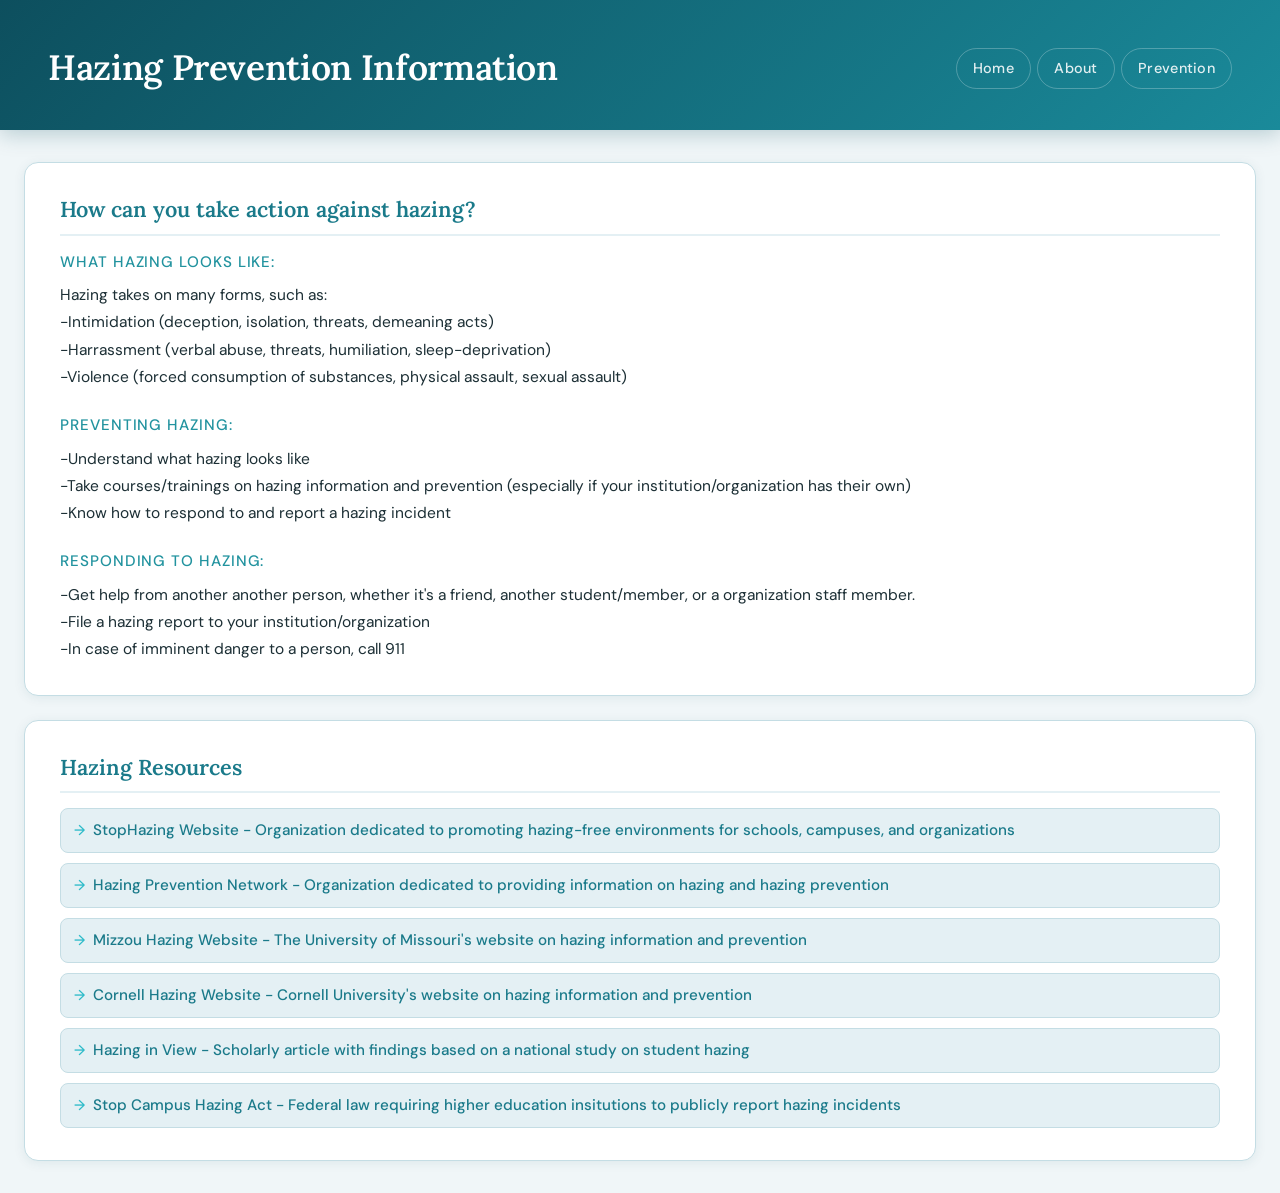
==== rr-project/prevent-hazing.html @ 05f09400 "Add files via upload" ====
<!DOCTYPE html>
<html lang="en">
    <head>
        <meta charset="UTF-8">
        <meta name="viewport" content="width=device-width, initial-scale=1.0">
        <title>Hazing Prevention</title>
        <link rel="stylesheet" href="style.css">
    </head>
    <body>
        <div class="header">
            <h1>Hazing Prevention Information</h1>
            <nav>
                <a class="navlink" href="hazing-homepage.html">Home</a>
                <a class="navlink" href="about-hazing.html">About</a>
                <a class="navlink" href="prevent-hazing.html">Prevention</a>
            </nav>
        </div>
        <div class="info-container">
            <div class="info-box">
                <h2>How can you take action against hazing?</h2>
                <h3>What Hazing Looks Like:</h3>
                <p>
                    Hazing takes on many forms, such as:
                    <br>-Intimidation (deception, isolation, threats, demeaning acts)
                    <br>-Harrassment (verbal abuse, threats, humiliation, sleep-deprivation)
                    <br>-Violence (forced consumption of substances, physical assault, sexual assault)
                </p>
                <h3>Preventing Hazing:</h3>
                <p>
                    -Understand what hazing looks like
                    <br>-Take courses/trainings on hazing information and prevention (especially if your institution/organization has their own)
                    <br>-Know how to respond to and report a hazing incident
                </p>
                <h3>Responding to Hazing:</h3>
                <p>
                    -Get help from another another person, whether it's a friend, another student/member, or a organization staff member.
                    <br>-File a hazing report to your institution/organization
                    <br>-In case of imminent danger to a person, call 911
                </p>
            </div>
            <div class="info-box">
                <h2>Hazing Resources</h2>
                <ul class="resource-list">
                    <li><a href="https://stophazing.org">StopHazing Website - Organization dedicated to promoting hazing-free environments for schools, campuses, and organizations</a></li>
                    <li><a href="https://hazingprevention.org">Hazing Prevention Network - Organization dedicated to providing information on hazing and hazing prevention</a></li>
                    <li><a href="https://preventhazing.missouri.edu">Mizzou Hazing Website - The University of Missouri's website on hazing information and prevention</a></li>
                    <li><a href="https://hazing.cornell.edu/">Cornell Hazing Website - Cornell University's website on hazing information and prevention</a></li>
                    <li><a href="https://stophazing.org/wp-content/uploads/2014/06/hazing_in_view_web1.pdf">Hazing in View - Scholarly article with findings based on a national study on student hazing</a></li>
                    <li><a href="https://www.congress.gov/bill/118th-congress/house-bill/5646">Stop Campus Hazing Act - Federal law requiring higher education insitutions to publicly report hazing incidents</a></li>
                </ul>
            </div>
        </div>
    </body>
</html>
---- rr-project/style.css ----
@import url('https://fonts.googleapis.com/css2?family=Lora:ital,wght@0,400;0,600;1,400&family=DM+Sans:wght@300;400;500&display=swap');

/* ── Variables ─────────────────────────────────────────── */
:root {
  --bg:          #f0f6f8;
  --surface:     #ffffff;
  --surface-alt: #e4f0f4;
  --primary:     #1a7a8a;
  --primary-mid: #22939f;
  --accent:      #2cbbc9;
  --text:        #1c2f35;
  --text-muted:  #4e7580;
  --border:      #c4dde4;
  --header-from: #0d4f5e;
  --header-to:   #1a8a9a;
  --shadow:      0 4px 24px rgba(13, 79, 94, 0.10);
  --shadow-card: 0 2px 12px rgba(13, 79, 94, 0.08);
  --radius:      14px;
  --radius-sm:   8px;
}

/* ── Reset & Base ───────────────────────────────────────── */
*, *::before, *::after {
  box-sizing: border-box;
  margin: 0;
  padding: 0;
}

html {
  scroll-behavior: smooth;
}

body {
  font-family: 'DM Sans', sans-serif;
  font-weight: 400;
  background-color: var(--bg);
  color: var(--text);
  line-height: 1.7;
  min-height: 100vh;
}

/* ── Header ─────────────────────────────────────────────── */
.header {
  background: linear-gradient(135deg, var(--header-from) 0%, var(--header-to) 100%);
  color: #ffffff;
  padding: 2.4rem 3rem 2rem;
  display: flex;
  align-items: center;
  justify-content: space-between;
  flex-wrap: wrap;
  gap: 1rem;
  box-shadow: 0 4px 20px rgba(13, 79, 94, 0.25);
  position: sticky;
  top: 0;
  z-index: 100;
}

.header h1 {
  font-family: 'Lora', Georgia, serif;
  font-size: clamp(1.5rem, 3vw, 2.2rem);
  font-weight: 600;
  letter-spacing: -0.01em;
  color: #ffffff;
}

/* ── Nav ────────────────────────────────────────────────── */
nav {
  display: flex;
  gap: 0.4rem;
  flex-wrap: wrap;
}

.navlink {
  font-family: 'DM Sans', sans-serif;
  font-weight: 500;
  font-size: 0.9rem;
  color: rgba(255, 255, 255, 0.88);
  text-decoration: none;
  padding: 0.45rem 1rem;
  border-radius: 100px;
  border: 1.5px solid rgba(255, 255, 255, 0.25);
  transition: background 0.2s ease, color 0.2s ease, border-color 0.2s ease;
  letter-spacing: 0.02em;
}

.navlink:hover,
.navlink:focus-visible {
  background: rgba(255, 255, 255, 0.18);
  border-color: rgba(255, 255, 255, 0.55);
  color: #ffffff;
  outline: none;
}

.navlink:active {
  background: rgba(255, 255, 255, 0.28);
}

/* ── Page Layout ────────────────────────────────────────── */
main,
body > *:not(.header) {
  max-width: 1400px;
  margin: 0 auto;
  padding: 2rem 1.5rem 2rem;
}

/* ── Info Containers ────────────────────────────────────── */
.info-container {
  display: grid;
  gap: 1.5rem;
  margin-bottom: 1.5rem;
  grid-template-columns: repeat(auto-fit, minmax(280px, 1fr));
  max-width: 900px;
  margin-left: auto;
  margin-right: auto;
  padding: 0 1.5rem;
}

/* First container: two equal columns */
.info-container:first-of-type {
  grid-template-columns: repeat(auto-fit, minmax(280px, 1fr));
}

/* Second container: single full-width card */
.info-container:last-of-type {
  grid-template-columns: 1fr;
}

/* ── Info Boxes (Cards) ─────────────────────────────────── */
.info-box {
  background: var(--surface);
  border: 1px solid var(--border);
  border-radius: var(--radius);
  padding: 2rem 2.2rem;
  box-shadow: var(--shadow-card);
  transition: box-shadow 0.25s ease, transform 0.25s ease;
}

.info-box:hover {
  box-shadow: var(--shadow);
  transform: translateY(-2px);
}

/* ── Headings inside cards ──────────────────────────────── */
.info-box h2 {
  font-family: 'Lora', Georgia, serif;
  font-size: 1.35rem;
  font-weight: 600;
  color: var(--primary);
  margin-bottom: 0.9rem;
  padding-bottom: 0.65rem;
  border-bottom: 2px solid var(--surface-alt);
  line-height: 1.3;
}

.info-box h3 {
  font-family: 'DM Sans', sans-serif;
  font-size: 1rem;
  font-weight: 500;
  color: var(--primary-mid);
  margin-top: 1.4rem;
  margin-bottom: 0.4rem;
  text-transform: uppercase;
  letter-spacing: 0.06em;
  font-size: 0.95rem;
}

/* First h3 in a box has less top margin */
.info-box h3:first-of-type {
  margin-top: 0.3rem;
}

/* ── Paragraphs ─────────────────────────────────────────── */
.info-box p {
  font-size: 0.97rem;
  color: var(--text);
  line-height: 1.75;
  margin-bottom: 0.6rem;
}

.info-box p:last-child {
  margin-bottom: 0;
}

/* ── Bold / Stats Emphasis ──────────────────────────────── */
.info-box b {
  color: var(--primary);
  font-weight: 600;
}

/* ── Stat list items (dash-prefixed paragraphs) ─────────── */
/* The HTML uses <br> with -  prefix; we style the whole block gently */
/*
.info-box p:has(br) {
  background: var(--surface-alt);
  border-left: 3px solid var(--accent);
  border-radius: 0 var(--radius-sm) var(--radius-sm) 0;
  padding: 0.9rem 1.1rem;
  line-height: 2;
}
*/

/* ── References Section ─────────────────────────────────── */
.references {
  max-width: 900px;
  margin: 0 auto 3rem;
  padding: 1.4rem 2rem;
  border-top: 1.5px solid var(--border);
  /* keep it clearly separate from cards but not as loud */
}

.references h2 {
  font-family: 'DM Sans', sans-serif;
  font-size: 0.78rem;
  font-weight: 500;
  text-transform: uppercase;
  letter-spacing: 0.08em;
  color: var(--text-muted);
  margin-bottom: 0.7rem;
}

.references p {
  font-size: 0.83rem;
  color: var(--text-muted);
  line-height: 2;
}

.references sup {
  font-size: 0.7rem;
  color: var(--primary-mid);
  font-weight: 600;
}

.references a {
  color: var(--primary);
  text-decoration: underline;
  text-underline-offset: 2px;
  text-decoration-thickness: 1px;
  transition: color 0.15s ease;
}

.references a:hover {
  color: var(--accent);
}

/* ── Homepage Nav Buttons ───────────────────────────────── */
.page-links {
  display: grid;
  grid-template-columns: repeat(auto-fit, minmax(240px, 1fr));
  gap: 1.5rem;
  max-width: 900px;
  margin: 2.5rem auto 0;
  padding: 0 1.5rem;
}

.page-link-card {
  display: flex;
  flex-direction: column;
  align-items: flex-start;
  gap: 0.5rem;
  background: var(--surface);
  border: 1.5px solid var(--border);
  border-radius: var(--radius);
  padding: 2rem 2.2rem;
  text-decoration: none;
  color: var(--text);
  box-shadow: var(--shadow-card);
  transition: box-shadow 0.25s ease, transform 0.25s ease, border-color 0.25s ease;
  cursor: pointer;
}

.page-link-card:hover,
.page-link-card:focus-visible {
  box-shadow: var(--shadow);
  transform: translateY(-3px);
  border-color: var(--accent);
  outline: none;
}

.page-link-card .card-label {
  font-family: 'DM Sans', sans-serif;
  font-size: 0.75rem;
  font-weight: 500;
  text-transform: uppercase;
  letter-spacing: 0.08em;
  color: var(--primary-mid);
}

.page-link-card .card-title {
  font-family: 'Lora', Georgia, serif;
  font-size: 1.4rem;
  font-weight: 600;
  color: var(--primary);
  line-height: 1.25;
}

.page-link-card .card-desc {
  font-size: 0.9rem;
  color: var(--text-muted);
  line-height: 1.55;
  margin-top: 0.2rem;
}

.page-link-card .card-arrow {
  margin-top: 1rem;
  font-size: 1.1rem;
  color: var(--accent);
  transition: transform 0.2s ease;
}

.page-link-card:hover .card-arrow {
  transform: translateX(4px);
}

/* ── Prevention Page ────────────────────────────────────── */

/* Numbered tip steps */
.tips-list {
  list-style: none;
  counter-reset: tip-counter;
  display: flex;
  flex-direction: column;
  gap: 1rem;
  margin-top: 0.5rem;
}

.tips-list li {
  counter-increment: tip-counter;
  display: flex;
  gap: 1rem;
  align-items: flex-start;
  font-size: 0.97rem;
  line-height: 1.65;
}

.tips-list li::before {
  content: counter(tip-counter);
  flex-shrink: 0;
  width: 1.8rem;
  height: 1.8rem;
  background: var(--primary);
  color: #fff;
  border-radius: 50%;
  display: flex;
  align-items: center;
  justify-content: center;
  font-size: 0.8rem;
  font-weight: 600;
  margin-top: 0.1rem;
}

/* Resource links */
.resource-list {
  list-style: none;
  display: flex;
  flex-direction: column;
  gap: 0.6rem;
  margin-top: 0.5rem;
}

.resource-list li a {
  display: flex;
  align-items: center;
  gap: 0.5rem;
  color: var(--primary);
  text-decoration: none;
  font-size: 0.95rem;
  font-weight: 500;
  padding: 0.55rem 0.8rem;
  border-radius: var(--radius-sm);
  background: var(--surface-alt);
  border: 1px solid var(--border);
  transition: background 0.2s ease, border-color 0.2s ease, color 0.2s ease;
}

.resource-list li a::before {
  content: '→';
  color: var(--accent);
  font-size: 0.9rem;
  flex-shrink: 0;
}

.resource-list li a:hover {
  background: var(--border);
  border-color: var(--primary-mid);
  color: var(--primary);
}

/* ── Responsive ─────────────────────────────────────────── */
@media (max-width: 640px) {
  .header {
    padding: 1.4rem 1.2rem 1.2rem;
    flex-direction: column;
    align-items: flex-start;
    gap: 0.8rem;
    position: static;
  }

  .info-container {
    padding: 0 1rem;
    grid-template-columns: 1fr;
  }

  .info-box {
    padding: 1.4rem 1.3rem;
  }

  .page-links {
    padding: 0 1rem;
    grid-template-columns: 1fr;
  }

  .references {
    padding: 1.2rem 1rem;
  }
}

@media (max-width: 400px) {
  .navlink {
    padding: 0.35rem 0.75rem;
    font-size: 0.82rem;
  }
}
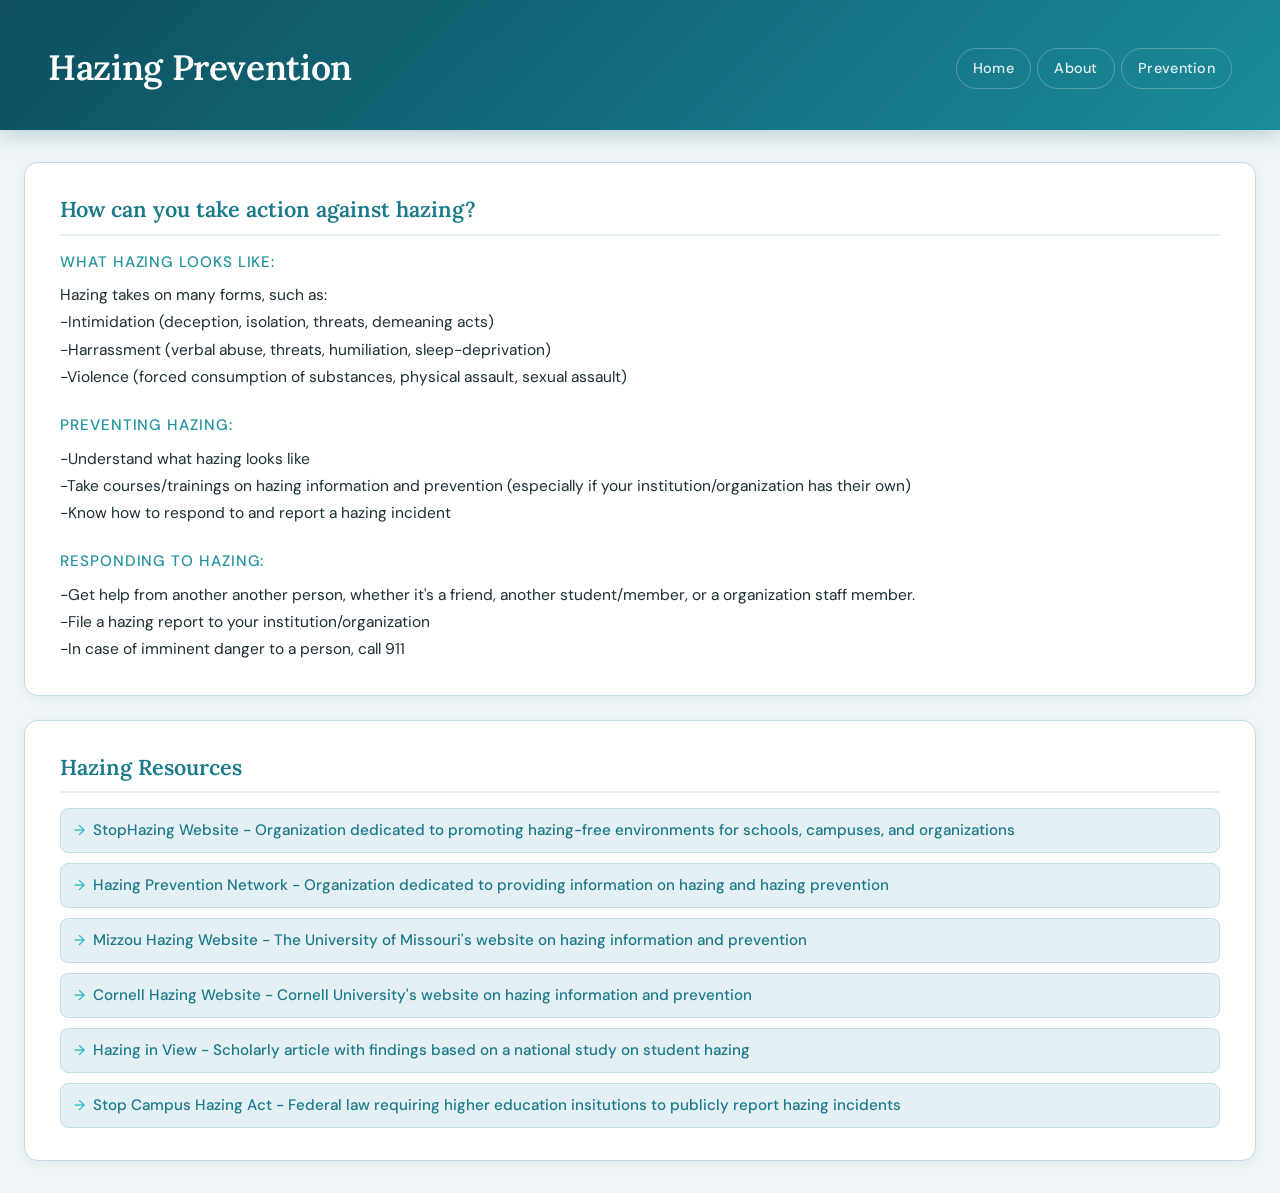
==== commit f985e617: "Update prevent-hazing.html" ====
--- a/rr-project/prevent-hazing.html
+++ b/rr-project/prevent-hazing.html
@@ -8,7 +8,7 @@
     </head>
     <body>
         <div class="header">
-            <h1>Hazing Prevention Information</h1>
+            <h1>Hazing Prevention</h1>
             <nav>
                 <a class="navlink" href="hazing-homepage.html">Home</a>
                 <a class="navlink" href="about-hazing.html">About</a>
@@ -51,4 +51,4 @@
             </div>
         </div>
     </body>
-</html>+</html>
